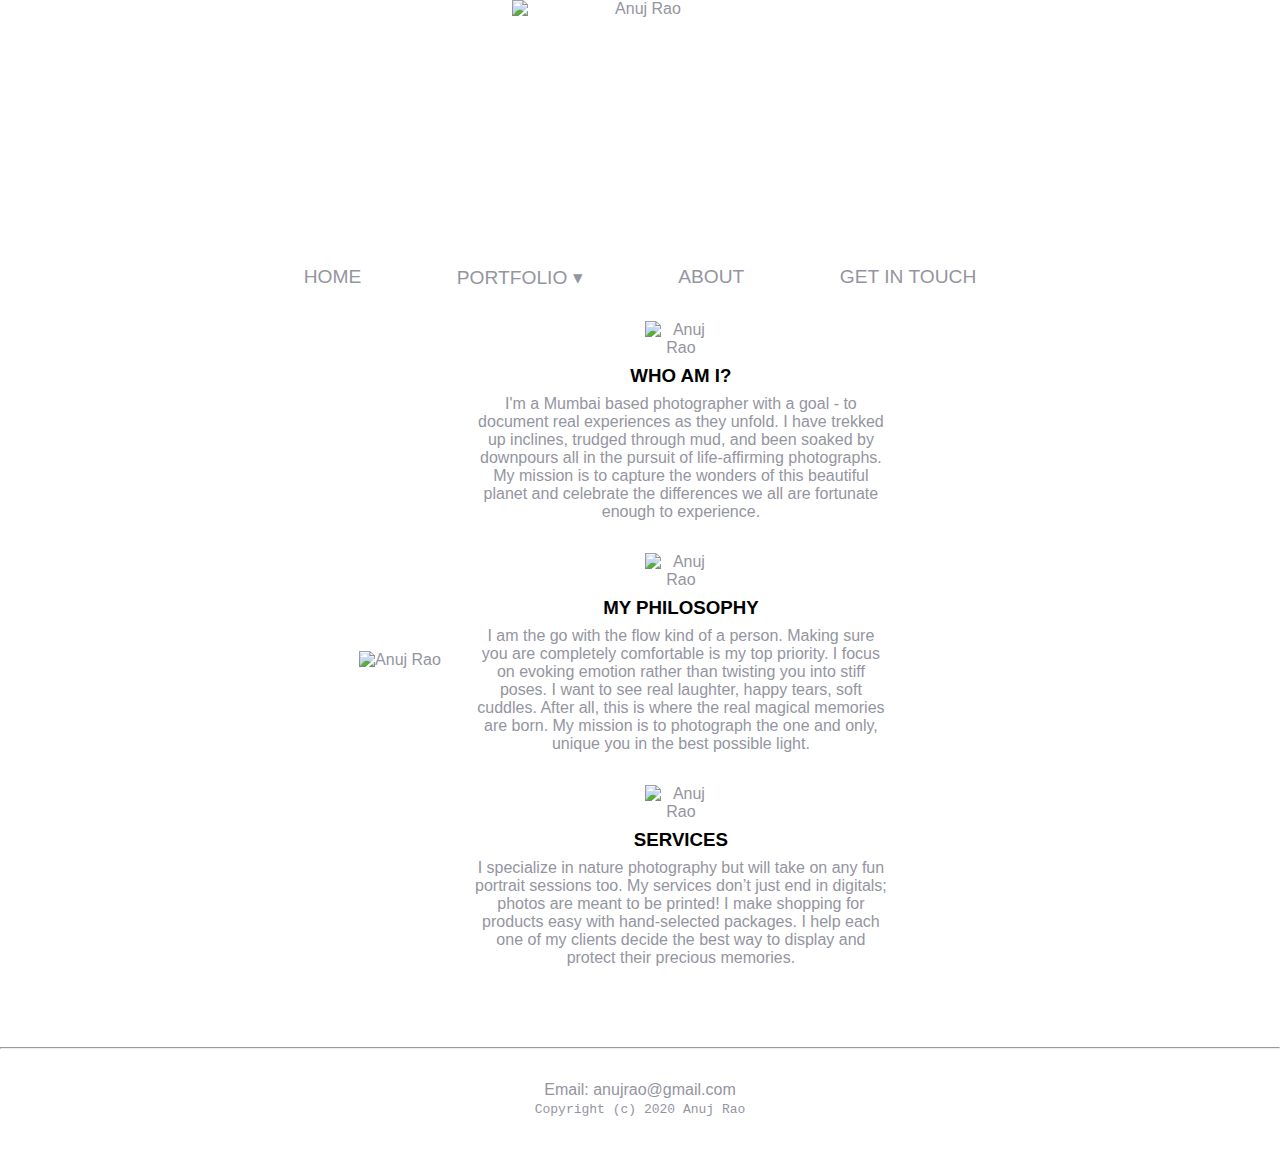
==== about.html @ da0b509e "Add files via upload" ====
<!doctype html>

<!-- this is a comment for human! -->

<html lang="en">

<header>
  <title>Anuj Rao's Portfolio</title>
  <link rel="stylesheet" href="master.css">
  <meta name="viewport" content="width=device-width, initial-scale=1, shrink-to-fit=no">
  <!-- This allows scales to change as per device width-->
  <meta name="name" content="Anuj Rao's portal"> <!-- name for search engine to search our page-->
</header>

<body>
<div class="body">
  <div class="head">
      <img src="images/logo.png" width="20%" alt="Anuj Rao">
  </div>

  <ul class='menu'>
  <li><a href='home.html'>HOME</a></li>
  <li class='dropdown'><span>PORTFOLIO ▾</span>
  <ul class='portfolio-menu'>           <!-- Start of submenu -->
 <li><a href='nature.html'>Nature</a></li>
 <li><a href='portrait.html'>Portraiture</a></li>
</ul>
</li>
  <li><a href='about.html'>ABOUT</a></li>
  <li><a href='get_in_touch.html'>GET IN TOUCH</a></li>
</ul>

  <div class="content-container">
    <div class="picture">
      <img src="images/anuj.jpeg" width="100%" alt="Anuj Rao">
   </div>

       <div class="about">
         <div class="context">
          <img src="images/man.svg" width="15%" alt="Anuj Rao">
          <h3>WHO AM I?</h3>
         <p>I'm a Mumbai based photographer with a
           goal - to document real experiences as they unfold. I have trekked up
           inclines, trudged through mud, and been soaked by downpours all in the
           pursuit of life-affirming photographs. My mission is to capture the
           wonders of this beautiful planet and celebrate the differences we all
           are fortunate enough to experience.</p>
         </div>

         <div class="context">
          <img src="images/like.svg" width="15%" alt="Anuj Rao">
          <h3>MY PHILOSOPHY</h3>
         <p>I am the go with the flow kind of a person. Making sure you are completely
            comfortable is my top priority. I focus on evoking emotion rather than
            twisting you into stiff poses. I want to see real laughter, happy tears,
             soft cuddles. After all, this is where the real magical memories are born.
              My mission is to photograph the one and only, unique you in the best
              possible light.</p>
         </div>

         <div class="context">
          <img src="images/camera.svg" width="15%" alt="Anuj Rao">
          <h3>SERVICES</h3>
         <p>I specialize in nature photography but will take on any fun portrait sessions
            too. My services don’t just end in digitals; photos are meant to be printed!
             I make shopping for products easy with hand-selected packages. I help each one of my
             clients decide the best way to display and protect their precious memories.</p>
         </div>

       </div>
 </div>
</div>
</body>

<footer>
    <hr> <!-- horizontal line/ -->
    <p>Email: <a href="mailto:anujrao@gmail.com">anujrao@gmail.com</a></p>
    <code>Copyright (c) 2020 Anuj Rao </code>  <!--content inside code tag displayed
                                                      in monospace font -->
</footer>

</html>
---- master.css ----
/* Cascading stylesheet for the website */

/* Text inside these asterisks and slashes are comments for human */
* {
  margin: 0;
  padding: 0;
  box-sizing: border-box;
}

  a {
    color:#94959F;/* set the text color to gray here */
    text-decoration: none; /* This means we do not want hyperlinks to be underlined */
  }

  a:hover, a:active {
    color:black;/* set the text color to red here */
    text-decoration: none; /* This means we do not want hyperlinks to be underlined */
  }

  body {
    background-color:white;/* set the background color here */
    color:#94959F;/* set the text color to gray here */
    font-family: Arial, Helvetica, sans-serif;/* set the font here */
    text-align: center;/* set the text alignment here */
   }

  .body{
    display: flex;
    justify-content: center;
    flex-direction: column;
    align-items: center;
  }

  .head{
    display: flex;
    justify-content: center;
    height: 218px;
    margin-bottom: 2rem;
    width: 100%;
  }

  .menu{
    display: flex;
    justify-content: space-around;
    margin-bottom: 2rem;
    margin-top: 1rem;
    width: 60%;
    font-size:1rem;
  }

  .menu >li{
    display: inline;
    font-size: 1.2rem;
  }

  .portfolio-menu {
  display: none;
  flex-direction: column;
  background: #ffffff;
  border-radius: 5px;
  padding-top: 60px;

  position: absolute;
  top: 15rem;
  left: 34rem;
  z-index: 1;
}

.portfolio-menu li {
  list-style: none;
  border-bottom: 1px solid #FFF;

  padding: 0 40px 10px 20px;
  margin: 10px;
}

.portfolio li:last-of-type {
  border-bottom: none;
}

.dropdown > span {
  z-index: 2;
  position: relative;  /* This is important! Only positioned elemnts pay attention to their z property*/
  cursor: pointer;
}

.dropdown:hover .portfolio-menu{    /* This used to be `.features-menu` */
  display: flex;                    /* Leave everything else alone */
  flex-direction: column;
  background: #ffffff;
}

  .content-container{
    display: flex;
    flex-direction: row;
    align-items: center;
    justify-content: space-around;
  }

  .welcome{
    margin: 1rem;
    display: flex;
    flex-direction: column;
    align-items: center;
  }

  .welcome h1{
    font-size: 4rem;
    color: black;
  }

  .welcome p{
    font-size: 2rem;
  }

  .form{
    display: flex;
    flex-direction: column;
    align-items: flex-start;
    justify-content: flex-start;
    width:30rem;
  }

  .form p{
    display: block;
    width: 30rem;
    font-size: 1rem;
    padding: 0.5rem;
    margin-bottom: 2rem;
    text-align: left;
  }

.form h1{
  color: black;
}
  .form-row {
  margin-bottom: 2rem;
  display: flex;
  justify-content: flex-start;
  align-items: flex-start;
  flex-direction:column;
  flex-wrap: wrap;
}

.form-row input[type='text'],  input[type='email'], textarea{
  background-color: #FFFFFF;
  border-radius: 3px;
  border-color: #94959F;
  width: 30rem;
  font-size: 1rem;
  padding: 0.5rem;
}

.form-row label {
  margin-bottom:1rem;
  margin-right:1rem;
}

.form-row button {
  font-size: 1rem;
  color: white;
  background-color: #94959F;

  border: none;

  padding: 1rem 2rem;
  cursor: pointer;
}

.form-row button:hover, button:active {
  background-color: #C7C8CC;
  border: none;
}

 .about, .context{
   display: flex;
   flex-direction: column;
   align-items: center;
   justify-content: flex-start;
   width:30rem;
 }

 .context p{
   margin: 2rem;
   margin-top: 0rem;
 }

 .context h3{
   color: black;
   margin:0.5rem;
 }

 .photo-grid-container {
  display: flex;
  justify-content: center;
}

.photo-grid {
  width: 100rem;
 display: flex;
 justify-content: center;    /* Change this */
 flex-wrap: wrap;
}

.photo-grid-item {
  border: 1px solid #fff;
}

  footer {
    margin-top: 0.5rem;  /*rem helps us adjust size according to various screen sizes*/
    margin-bottom: 2rem;
  }

  h1 {
    margin-bottom: 0.5rem;
    margin-top: 3rem;
   }

  h2 {
    margin-bottom:2rem; /* set the text color of to #075AAB here */
    margin-top: 2.5rem; /* set both the bottom margin and top margin to 2.5rem here */
    /*It's conventional to put attributes in alphabetical order so they are easy to locate*/
   }

  h3 {
    margin-bottom: 0;
    margin-top: 2rem;
  }

  h4 {
    margin-bottom: 1rem;
    margin-top: 0.5rem;
  }

  h5 {
    margin-top: 0.5rem;
  }

  hr {
    margin-bottom: 2rem;
    margin-top: 3rem;
  }
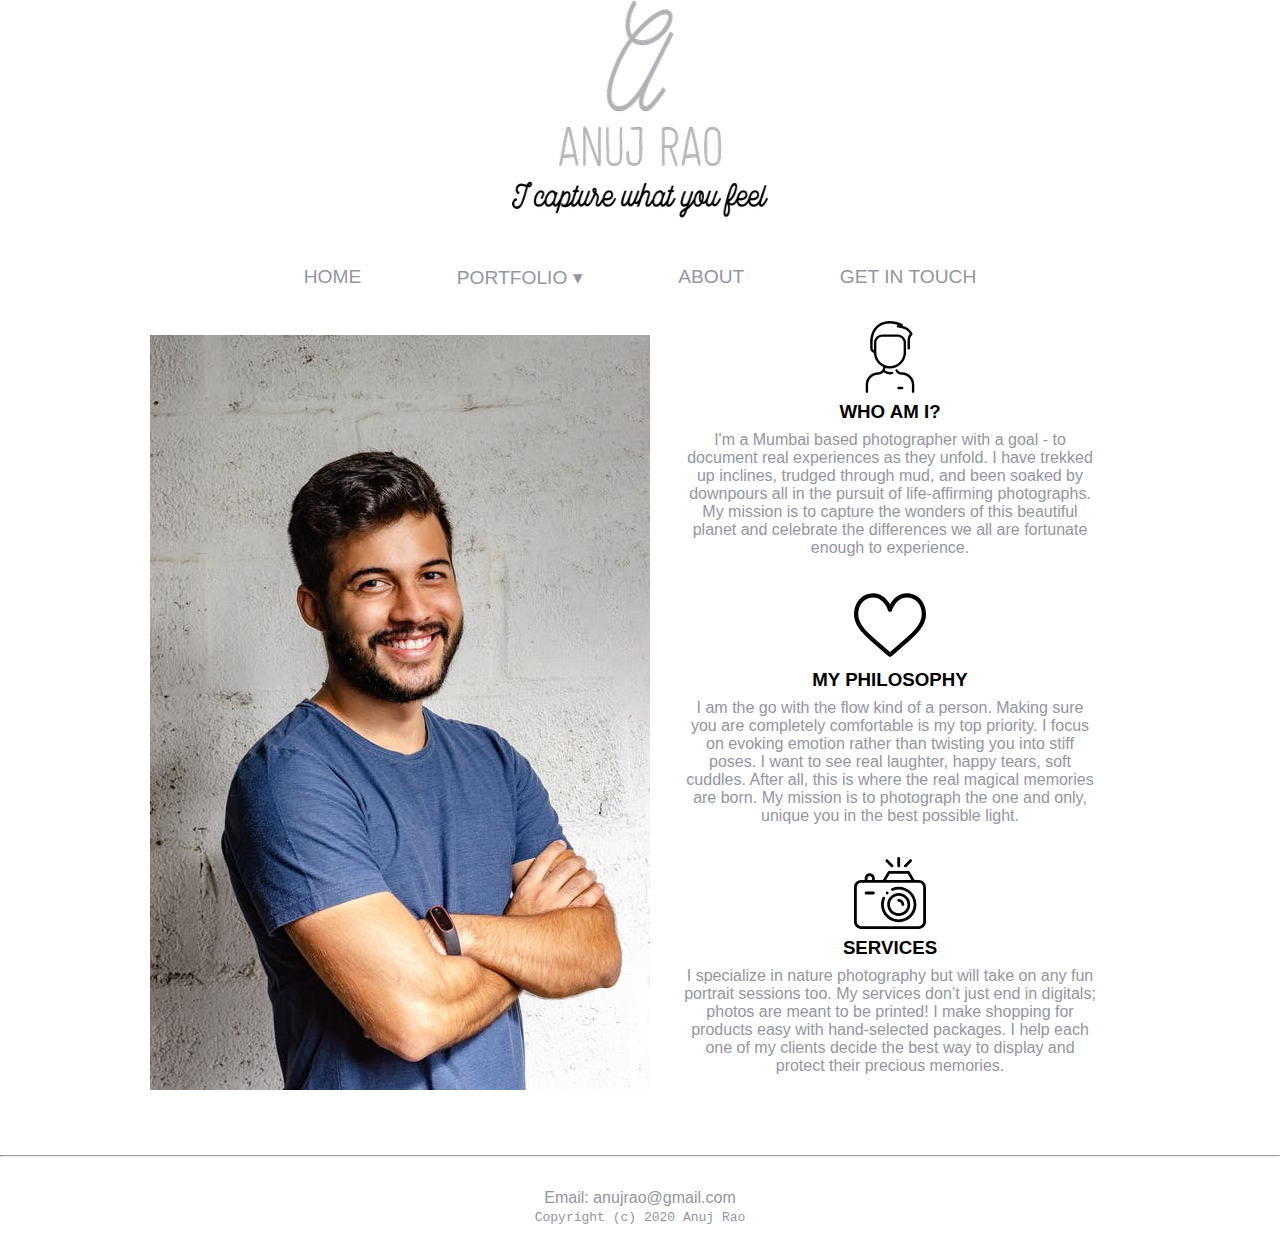
==== commit 9e74b310: "Rename index.html to about.html" ====
--- a/about.html
+++ b/about.html
@@ -19,7 +19,7 @@
   </div>
 
   <ul class='menu'>
-  <li><a href='home.html'>HOME</a></li>
+  <li><a href='index.html'>HOME</a></li>
   <li class='dropdown'><span>PORTFOLIO ▾</span>
   <ul class='portfolio-menu'>           <!-- Start of submenu -->
  <li><a href='nature.html'>Nature</a></li>
